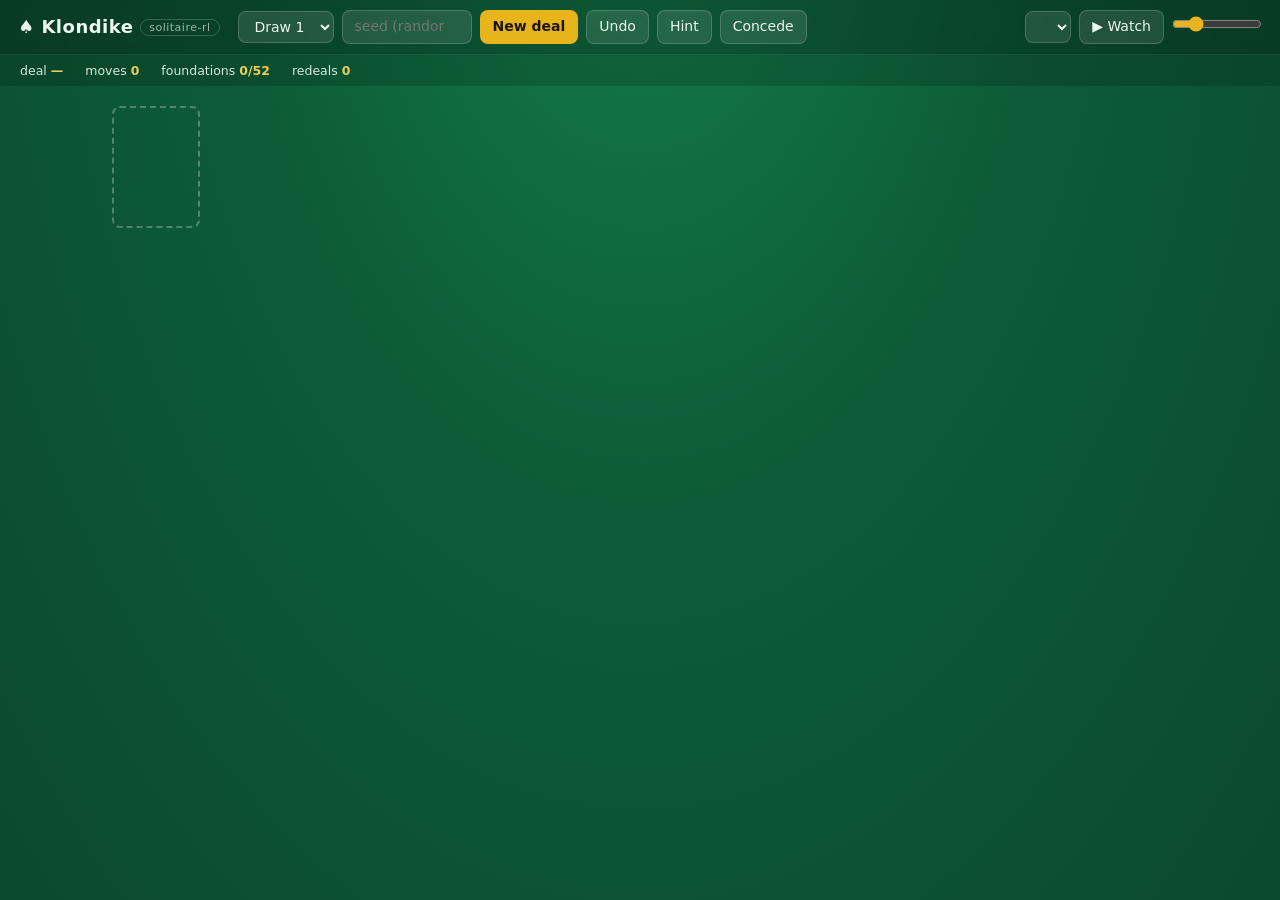
==== web/index.html @ 91a814c8 "Web app: playable Klondike UI + live agent watch (FastAPI over the real engine) Co-Authored-By: Matt" ====
<!doctype html>
<html lang="en">
<head>
<meta charset="utf-8">
<meta name="viewport" content="width=device-width, initial-scale=1">
<title>Klondike — play or watch the agents</title>
<link rel="stylesheet" href="app.css">
</head>
<body>
<header>
  <div class="brand">♠ Klondike <span class="tag">solitaire-rl</span></div>
  <div class="controls">
    <select id="variant" title="draw variant">
      <option value="draw1">Draw 1</option>
      <option value="draw3">Draw 3</option>
    </select>
    <input id="seed" type="number" placeholder="seed (random)" title="deal seed — same seed, same deal">
    <button id="newGame" class="primary">New deal</button>
    <button id="undo" title="take back the last move">Undo</button>
    <button id="hint" title="highlight a suggested move">Hint</button>
    <button id="concede" class="danger" title="resign this deal">Concede</button>
  </div>
  <div class="agent">
    <select id="agentPolicy" title="which agent watches"></select>
    <button id="agentToggle">▶ Watch</button>
    <label class="speed"><input id="agentSpeed" type="range" min="80" max="1200" step="20" value="320" title="agent move delay"></label>
  </div>
</header>

<div class="statusbar">
  <span>deal <b id="stSeed">—</b></span>
  <span>moves <b id="stMoves">0</b></span>
  <span>foundations <b id="stFound">0/52</b></span>
  <span>redeals <b id="stRedeals">0</b></span>
  <span id="stAgent" class="agent-status"></span>
</div>

<main id="board">
  <section id="topRow">
    <div id="stock" class="pile slot" title="click to draw / redeal"></div>
    <div id="waste" class="pile"></div>
    <div class="spacer"></div>
    <div id="foundations"></div>
  </section>
  <section id="tableau"></section>
</main>

<div id="banner" class="hidden"></div>
<div id="toast" class="hidden"></div>

<script src="app.js"></script>
</body>
</html>
---- web/app.css ----
:root {
  --cw: 88px;            /* card width */
  --ch: 122px;           /* card height */
  --gap: 14px;
  --up-off: 30px;        /* face-up vertical offset */
  --dn-off: 14px;        /* face-down vertical offset */
  --felt: #0d5c37;
  --felt2: #0a4a2c;
  --ink: #1a1a1a;
}
* { box-sizing: border-box; margin: 0; }
body {
  font: 14px/1.4 "SF Pro Text", system-ui, -apple-system, "Segoe UI", sans-serif;
  background: radial-gradient(ellipse at 50% -20%, #14804d, var(--felt) 45%, var(--felt2));
  color: #eef6f0;
  min-height: 100vh;
  user-select: none;
  -webkit-user-select: none;
  overflow-x: hidden;
}

/* ---------- header ---------- */
header {
  display: flex; align-items: center; gap: 18px; flex-wrap: wrap;
  padding: 10px 18px;
  background: rgba(0,0,0,.28);
  backdrop-filter: blur(6px);
  border-bottom: 1px solid rgba(255,255,255,.08);
}
.brand { font-size: 18px; font-weight: 700; letter-spacing: .5px; }
.brand .tag {
  font-size: 11px; font-weight: 500; opacity: .65;
  border: 1px solid rgba(255,255,255,.3); border-radius: 999px; padding: 1px 8px;
  vertical-align: 2px;
}
.controls, .agent { display: flex; align-items: center; gap: 8px; }
.agent { margin-left: auto; }

button, select, input[type=number] {
  font: inherit; color: #eef6f0;
  background: rgba(255,255,255,.1);
  border: 1px solid rgba(255,255,255,.18);
  border-radius: 8px; padding: 6px 12px;
  transition: background .15s, transform .05s;
}
button { cursor: pointer; }
button:hover { background: rgba(255,255,255,.22); }
button:active { transform: translateY(1px); }
button:disabled { opacity: .4; cursor: default; }
button.primary { background: #e8b41c; color: #1a1405; border-color: transparent; font-weight: 600; }
button.primary:hover { background: #f4c531; }
button.danger:hover { background: rgba(220,60,60,.55); }
button.watching { background: #d94f30; color: #fff; }
input[type=number] { width: 130px; }
select option { color: #111; }
.speed input { width: 90px; accent-color: #e8b41c; }

/* ---------- status bar ---------- */
.statusbar {
  display: flex; gap: 22px; padding: 7px 20px;
  font-size: 12.5px; opacity: .9;
  background: rgba(0,0,0,.18);
}
.statusbar b { color: #ffd95e; font-variant-numeric: tabular-nums; }
.agent-status { margin-left: auto; color: #9fe8ff; font-weight: 600; }

/* ---------- board ---------- */
main { padding: 20px 22px 60px; max-width: 1100px; margin: 0 auto; }
#topRow { display: flex; gap: var(--gap); margin-bottom: 34px; }
.spacer { flex: 1; }
#foundations { display: flex; gap: var(--gap); }
#tableau { display: flex; gap: var(--gap); align-items: flex-start; }

.pile { position: relative; width: var(--cw); }
#tableau .pile { min-height: calc(var(--ch) + 12 * var(--up-off)); }

.slot {
  width: var(--cw); height: var(--ch);
  border-radius: 8px;
  border: 2px dashed rgba(255,255,255,.28);
}
.slot.suit::after {
  content: attr(data-suit); position: absolute; inset: 0;
  display: grid; place-items: center;
  font-size: 34px; color: rgba(255,255,255,.25);
}
.slot.drop-ok { border-color: #ffd95e; border-style: solid; box-shadow: 0 0 14px rgba(255,217,94,.45); }
#stock.clickable { cursor: pointer; }
#stock.clickable:hover { filter: brightness(1.12); }
.redeal-badge {
  position: absolute; inset: 0; display: grid; place-items: center;
  font-size: 26px; color: rgba(255,255,255,.5);
}

/* ---------- cards ---------- */
.card {
  position: absolute; width: var(--cw); height: var(--ch);
  background: linear-gradient(160deg, #ffffff, #f1ede4);
  border-radius: 8px;
  box-shadow: 0 2px 5px rgba(0,0,0,.35);
  color: var(--ink);
  cursor: default;
  transition: transform .18s ease, left .18s ease, top .18s ease, box-shadow .15s;
  will-change: transform, top;
}
.card.down {
  background:
    repeating-linear-gradient(45deg, #2b59a8 0 6px, #1f4484 6px 12px);
  border: 4px solid #f8f6ef;
  box-shadow: 0 2px 5px rgba(0,0,0,.35), inset 0 0 0 2px rgba(0,0,0,.15);
}
.card.up { cursor: grab; }
.card.up:hover { box-shadow: 0 4px 10px rgba(0,0,0,.45); }
.card.red { color: #c62828; }
.card .corner {
  position: absolute; font-weight: 700; font-size: 15px; line-height: 1.05;
  text-align: center;
}
.card .corner.tl { top: 5px; left: 6px; }
.card .corner.br { bottom: 5px; right: 6px; transform: rotate(180deg); }
.card .pip {
  position: absolute; inset: 0; display: grid; place-items: center;
  font-size: 42px; opacity: .92;
}
.card.moving { box-shadow: 0 0 0 3px #ffd95e; }
.card.hintcard { box-shadow: 0 0 0 3px #4fd2ff; z-index: 40; }
.card.dragging { opacity: .35; }

.ghost {
  position: fixed; z-index: 100; pointer-events: none;
  filter: drop-shadow(0 10px 18px rgba(0,0,0,.5));
  transform: scale(1.04);
}
.ghost .card { position: relative; display: block; margin-top: calc(var(--up-off) * -1); }
.ghost .card:first-child { margin-top: 0; }

/* ---------- banner / toast ---------- */
#banner {
  position: fixed; inset: 0; top: 84px; display: grid; place-items: center;
  background: rgba(0,0,0,.55); z-index: 200;
  animation: fadein .3s;
}
#banner .card-msg {
  background: rgba(10,30,20,.95);
  border: 1px solid rgba(255,255,255,.15);
  padding: 34px 52px; border-radius: 16px; text-align: center;
  font-size: 30px; font-weight: 800; letter-spacing: .5px;
  box-shadow: 0 24px 80px rgba(0,0,0,.6);
}
#banner .sub { font-size: 14px; font-weight: 400; opacity: .8; margin: 10px 0 20px; }
#banner.win .card-msg { border-color: #ffd95e; color: #ffd95e; }
#banner.lose .card-msg { color: #ff9d8a; }
#banner.hidden, #toast.hidden { display: none; }
@keyframes fadein { from { opacity: 0; } }

#toast {
  position: fixed; bottom: 26px; left: 50%; transform: translateX(-50%);
  background: rgba(0,0,0,.8); padding: 9px 18px; border-radius: 999px;
  font-size: 13px; z-index: 150;
}

.deal-anim { animation: deal .35s ease backwards; }
@keyframes deal {
  from { transform: translate(-30vw, -20vh) rotate(-8deg); opacity: 0; }
}

@media (max-width: 860px) {
  :root { --cw: 62px; --ch: 88px; --gap: 8px; --up-off: 22px; --dn-off: 10px; }
  .card .corner { font-size: 11px; }
  .card .pip { font-size: 28px; }
  main { padding: 12px 8px 40px; }
}
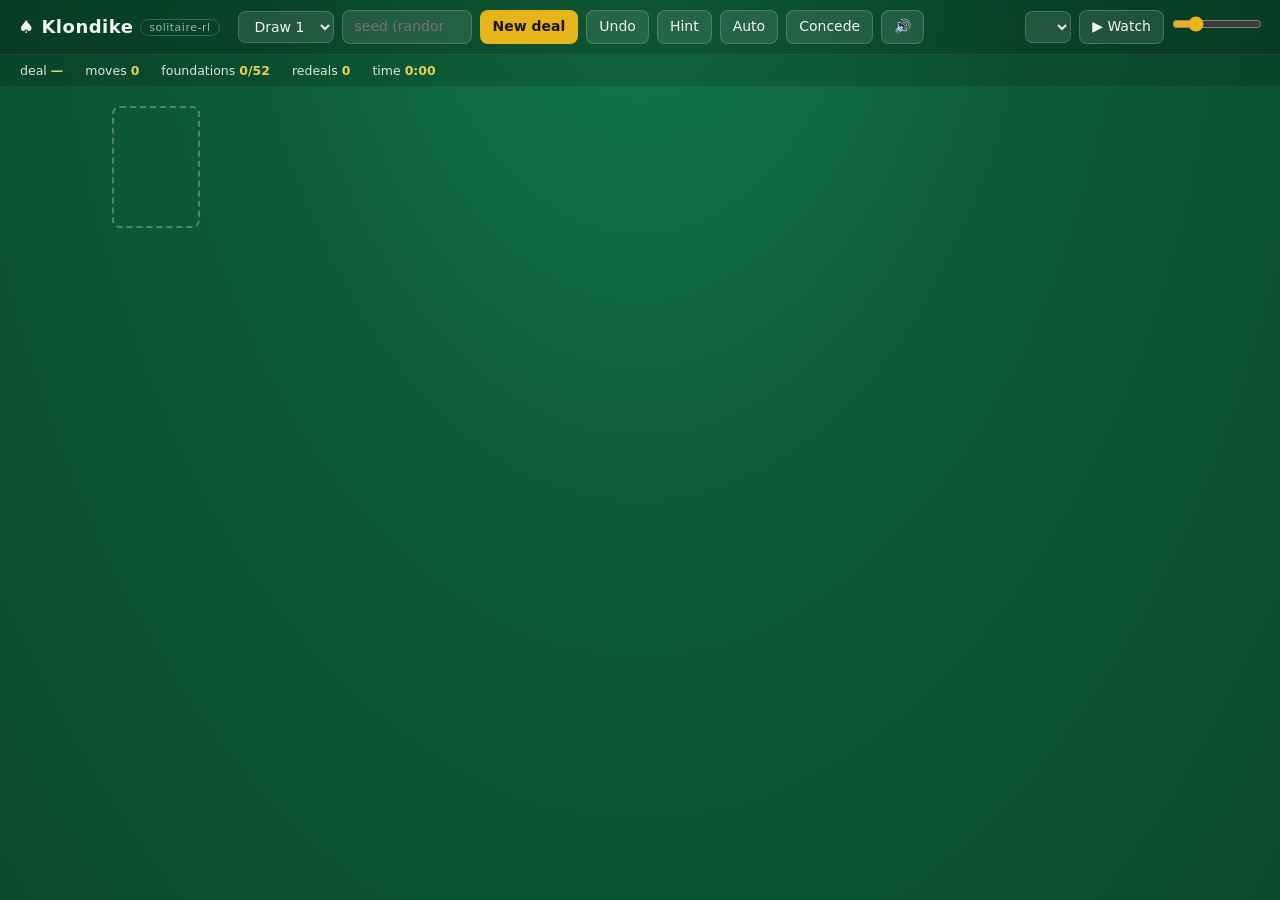
==== commit fe4ed415: "Polish web UI: sfx, confetti, auto-finish, keyboard shortcuts, timer; public-ready README Co-Authore" ====
--- a/web/index.html
+++ b/web/index.html
@@ -15,10 +15,12 @@
       <option value="draw3">Draw 3</option>
     </select>
     <input id="seed" type="number" placeholder="seed (random)" title="deal seed — same seed, same deal">
-    <button id="newGame" class="primary">New deal</button>
-    <button id="undo" title="take back the last move">Undo</button>
-    <button id="hint" title="highlight a suggested move">Hint</button>
+    <button id="newGame" class="primary" title="deal a fresh game (N)">New deal</button>
+    <button id="undo" title="take back the last move (U)">Undo</button>
+    <button id="hint" title="highlight a suggested move (H)">Hint</button>
+    <button id="auto" title="let the heuristic finish when only safe moves remain">Auto</button>
     <button id="concede" class="danger" title="resign this deal">Concede</button>
+    <button id="mute" title="toggle sound">🔊</button>
   </div>
   <div class="agent">
     <select id="agentPolicy" title="which agent watches"></select>
@@ -32,6 +34,7 @@
   <span>moves <b id="stMoves">0</b></span>
   <span>foundations <b id="stFound">0/52</b></span>
   <span>redeals <b id="stRedeals">0</b></span>
+  <span>time <b id="stTime">0:00</b></span>
   <span id="stAgent" class="agent-status"></span>
 </div>
 
--- a/web/app.css
+++ b/web/app.css
@@ -164,6 +164,17 @@
   from { transform: translate(-30vw, -20vh) rotate(-8deg); opacity: 0; }
 }
 
+.confetti {
+  position: fixed; width: 10px; height: 14px; z-index: 300;
+  border-radius: 2px; pointer-events: none;
+  animation: confetti-fall 2.4s cubic-bezier(.2,.6,.4,1) forwards;
+}
+@keyframes confetti-fall {
+  0%   { transform: translate(0,0) rotate(0); opacity: 1; }
+  40%  { transform: translate(var(--dx), var(--dy)) rotate(var(--rot)); opacity: 1; }
+  100% { transform: translate(calc(var(--dx) * 1.4), 90vh) rotate(calc(var(--rot) * 2)); opacity: 0; }
+}
+
 @media (max-width: 860px) {
   :root { --cw: 62px; --ch: 88px; --gap: 8px; --up-off: 22px; --dn-off: 10px; }
   .card .corner { font-size: 11px; }
